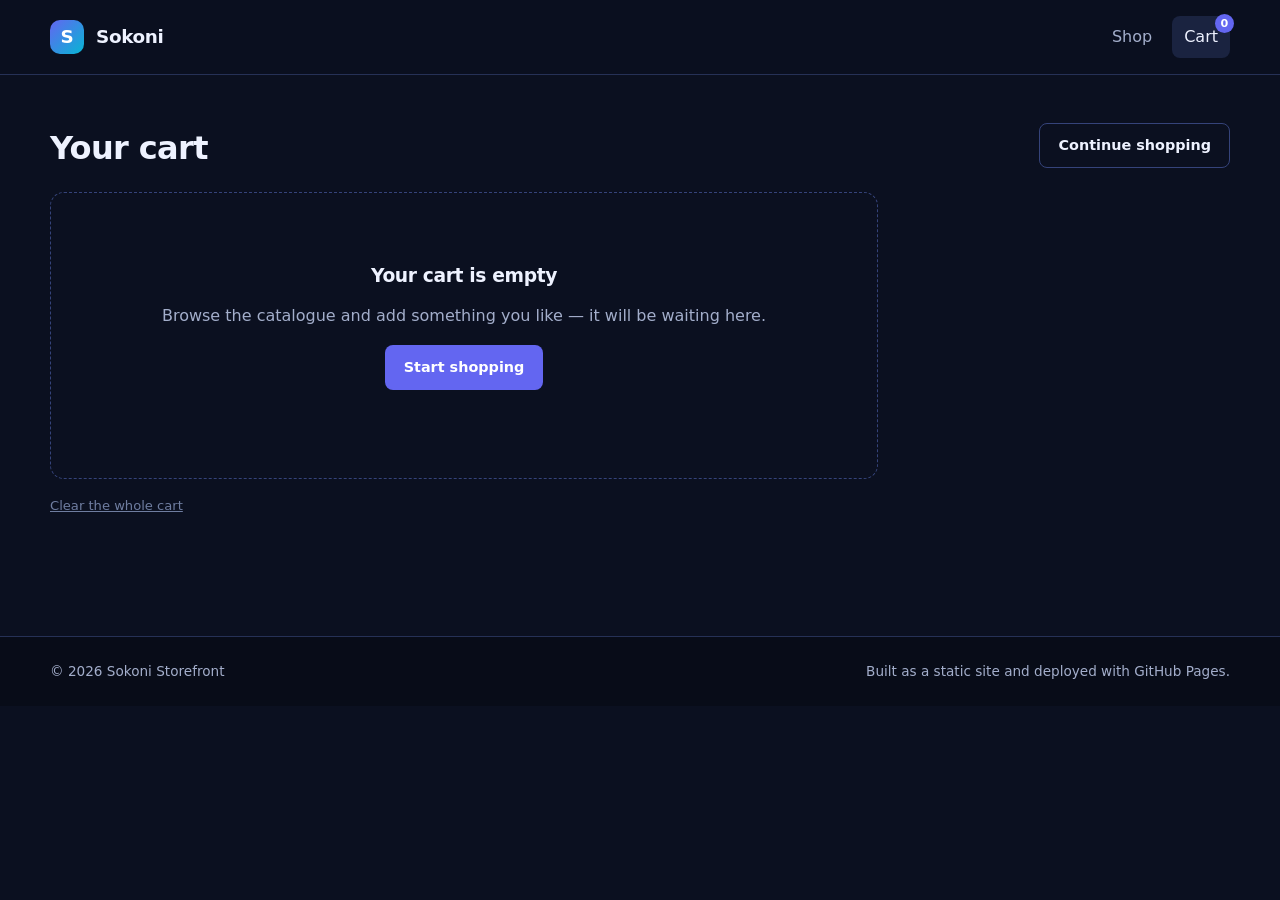
==== cart.html @ 2fd1b523 "feat: build the cart page with quantity controls Line items, stepping, direct quantity entry and rem" ====
<!doctype html>
<html lang="en">
  <head>
    <meta charset="utf-8" />
    <meta name="viewport" content="width=device-width, initial-scale=1" />
    <title>Your cart — Sokoni</title>
    <meta name="description" content="Review the items in your Sokoni cart before checking out." />
    <link rel="stylesheet" href="assets/css/main.css" />
  </head>
  <body>
    <a class="skip-link" href="#main">Skip to content</a>

    <header class="site-header">
      <div class="shell header-inner">
        <a class="brand" href="index.html">
          <span class="brand-mark">S</span>
          Sokoni
        </a>
        <nav class="nav" aria-label="Primary">
          <a href="index.html">Shop</a>
          <a class="cart-link" href="cart.html">
            Cart
            <span class="badge" data-cart-count hidden>0</span>
          </a>
        </nav>
      </div>
    </header>

    <main id="main" class="section shell">
      <div class="section-head">
        <div>
          <h1>Your cart</h1>
        </div>
        <a class="btn btn-ghost" href="index.html">Continue shopping</a>
      </div>

      <div class="cart-layout">
        <div>
          <ul class="lines" id="cart-lines"></ul>

          <div class="empty" id="cart-empty" hidden>
            <h3>Your cart is empty</h3>
            <p>Browse the catalogue and add something you like — it will be waiting here.</p>
            <p><a class="btn btn-primary" href="index.html">Start shopping</a></p>
          </div>

          <div class="cart-actions">
            <button class="link-danger" id="clear-cart">Clear the whole cart</button>
          </div>
        </div>

        <aside class="panel" id="cart-summary" hidden aria-label="Order summary">
          <h2>Order summary</h2>
          <p class="nudge" data-slot="nudge" hidden></p>
          <ul class="totals">
            <li><span>Subtotal</span><span data-slot="subtotal">—</span></li>
            <li><span>Delivery</span><span data-slot="delivery">—</span></li>
            <li class="grand"><span>Total</span><span data-slot="total">—</span></li>
          </ul>
        </aside>
      </div>
    </main>

    <footer class="site-footer">
      <div class="shell footer-inner">
        <span>© <span data-year></span> Sokoni Storefront</span>
        <span>Built as a static site and deployed with GitHub Pages.</span>
      </div>
    </footer>

    <script src="assets/js/data.js"></script>
    <script src="assets/js/store.js"></script>
    <script src="assets/js/ui.js"></script>
    <script src="assets/js/cart.js"></script>
  </body>
</html>
---- assets/css/main.css ----
/* ==========================================================================
   Sokoni Storefront — design tokens and components
   ========================================================================== */

:root {
  --bg: #0b1020;
  --bg-raised: #131a30;
  --bg-sunken: #080c18;
  --surface: #1a2340;
  --border: #263156;
  --border-strong: #35437a;

  --text: #eef2ff;
  --text-muted: #a3aecb;
  --text-faint: #6f7da0;

  --brand: #6366f1;
  --brand-strong: #818cf8;
  --brand-ink: #ffffff;
  --success: #22c55e;
  --warn: #f59e0b;
  --danger: #f87171;

  --radius-sm: 8px;
  --radius: 14px;
  --radius-lg: 20px;

  --shadow: 0 12px 32px rgba(3, 7, 18, 0.45);
  --shadow-sm: 0 4px 12px rgba(3, 7, 18, 0.3);

  --space-1: 4px;
  --space-2: 8px;
  --space-3: 12px;
  --space-4: 16px;
  --space-5: 24px;
  --space-6: 32px;
  --space-7: 48px;
  --space-8: 72px;

  --maxw: 1180px;
  --font: "Segoe UI", system-ui, -apple-system, "Helvetica Neue", Arial, sans-serif;
}

*,
*::before,
*::after {
  box-sizing: border-box;
}

body {
  margin: 0;
  background: var(--bg);
  color: var(--text);
  font-family: var(--font);
  font-size: 16px;
  line-height: 1.6;
  -webkit-font-smoothing: antialiased;
}

h1,
h2,
h3 {
  line-height: 1.2;
  margin: 0;
  letter-spacing: -0.02em;
}

a {
  color: var(--brand-strong);
}

img,
svg {
  max-width: 100%;
}

:focus-visible {
  outline: 2px solid var(--brand-strong);
  outline-offset: 2px;
  border-radius: 4px;
}

.shell {
  width: min(100% - 2 * var(--space-5), var(--maxw));
  margin-inline: auto;
}

.skip-link {
  position: absolute;
  left: -9999px;
}
.skip-link:focus {
  left: var(--space-4);
  top: var(--space-4);
  z-index: 100;
  background: var(--brand);
  color: var(--brand-ink);
  padding: var(--space-2) var(--space-4);
  border-radius: var(--radius-sm);
}

/* --------------------------------------------------------------- Header -- */

.site-header {
  position: sticky;
  top: 0;
  z-index: 40;
  background: rgba(11, 16, 32, 0.85);
  backdrop-filter: blur(12px);
  border-bottom: 1px solid var(--border);
}

.header-inner {
  display: flex;
  align-items: center;
  gap: var(--space-5);
  padding-block: var(--space-4);
}

.brand {
  display: flex;
  align-items: center;
  gap: var(--space-3);
  font-weight: 700;
  font-size: 1.15rem;
  color: var(--text);
  text-decoration: none;
  letter-spacing: -0.02em;
}

.brand-mark {
  display: grid;
  place-items: center;
  width: 34px;
  height: 34px;
  border-radius: 10px;
  background: linear-gradient(135deg, var(--brand), #06b6d4);
  color: var(--brand-ink);
  font-weight: 800;
}

.nav {
  display: flex;
  gap: var(--space-2);
  margin-left: auto;
  align-items: center;
}

.nav a {
  color: var(--text-muted);
  text-decoration: none;
  padding: var(--space-2) var(--space-3);
  border-radius: var(--radius-sm);
  font-weight: 500;
}

.nav a:hover {
  color: var(--text);
  background: var(--surface);
}

.nav a[aria-current="page"] {
  color: var(--text);
  background: var(--surface);
}

.cart-link {
  position: relative;
}

.badge {
  position: absolute;
  top: -2px;
  right: -4px;
  min-width: 19px;
  height: 19px;
  padding-inline: 5px;
  display: grid;
  place-items: center;
  border-radius: 999px;
  background: var(--brand);
  color: var(--brand-ink);
  font-size: 0.7rem;
  font-weight: 700;
}

/* ----------------------------------------------------------------- Hero -- */

.hero {
  padding-block: var(--space-8) var(--space-7);
  background:
    radial-gradient(900px 380px at 15% -10%, rgba(99, 102, 241, 0.28), transparent 65%),
    radial-gradient(700px 320px at 85% 0%, rgba(6, 182, 212, 0.2), transparent 60%);
}

.hero h1 {
  font-size: clamp(2rem, 5vw, 3.25rem);
  max-width: 16ch;
}

.hero p {
  color: var(--text-muted);
  font-size: 1.08rem;
  max-width: 56ch;
  margin-top: var(--space-4);
}

.eyebrow {
  margin: 0 0 var(--space-2);
  text-transform: uppercase;
  letter-spacing: 0.14em;
  font-size: 0.7rem;
  font-weight: 700;
  color: var(--brand-strong);
}

.hero-stats {
  display: flex;
  flex-wrap: wrap;
  gap: var(--space-6);
  margin-top: var(--space-6);
}

.hero-stats div strong {
  display: block;
  font-size: 1.5rem;
}

.hero-stats div span {
  color: var(--text-muted);
  font-size: 0.85rem;
}

/* -------------------------------------------------------------- Buttons -- */

.btn {
  display: inline-flex;
  align-items: center;
  justify-content: center;
  gap: var(--space-2);
  padding: 10px 18px;
  border-radius: var(--radius-sm);
  border: 1px solid transparent;
  font: inherit;
  font-weight: 600;
  font-size: 0.9rem;
  cursor: pointer;
  transition: background-color 0.15s ease, border-color 0.15s ease, transform 0.1s ease;
  text-decoration: none;
}

.btn:active {
  transform: translateY(1px);
}

.btn-primary {
  background: var(--brand);
  color: var(--brand-ink);
}
.btn-primary:hover:not(:disabled) {
  background: var(--brand-strong);
}

.btn-ghost {
  background: transparent;
  border-color: var(--border-strong);
  color: var(--text);
}
.btn-ghost:hover:not(:disabled) {
  background: var(--surface);
}

.btn:disabled {
  opacity: 0.45;
  cursor: not-allowed;
}

.btn-block {
  width: 100%;
}

.link-danger {
  background: none;
  border: 0;
  color: var(--text-faint);
  font: inherit;
  font-size: 0.82rem;
  cursor: pointer;
  padding: 0;
  text-decoration: underline;
}
.link-danger:hover {
  color: var(--danger);
}

/* ----------------------------------------------------------------- Grid -- */

.grid {
  display: grid;
  grid-template-columns: repeat(auto-fill, minmax(255px, 1fr));
  gap: var(--space-5);
  list-style: none;
  padding: 0;
  margin: 0;
}

.card {
  display: flex;
  flex-direction: column;
  background: var(--bg-raised);
  border: 1px solid var(--border);
  border-radius: var(--radius);
  overflow: hidden;
  transition: border-color 0.15s ease, transform 0.15s ease, box-shadow 0.15s ease;
}

.card:hover {
  border-color: var(--border-strong);
  transform: translateY(-3px);
  box-shadow: var(--shadow);
}

.art {
  display: grid;
  place-items: center;
  aspect-ratio: 16 / 10;
  color: var(--accent, var(--brand));
  background:
    radial-gradient(circle at 50% 45%, color-mix(in srgb, var(--accent, #6366f1) 30%, transparent), transparent 70%),
    var(--bg-sunken);
  border-bottom: 1px solid var(--border);
}

.art svg {
  width: 44%;
  height: auto;
}

.card-body {
  display: flex;
  flex-direction: column;
  gap: var(--space-2);
  padding: var(--space-4);
  flex: 1;
}

.card-title {
  font-size: 1.02rem;
}

.card-blurb {
  margin: 0;
  color: var(--text-muted);
  font-size: 0.86rem;
  flex: 1;
}

.card-meta {
  display: flex;
  align-items: center;
  gap: var(--space-2);
  flex-wrap: wrap;
}

.stars {
  color: var(--warn);
  letter-spacing: 1px;
  font-size: 0.85rem;
}

.rating-value {
  color: var(--text-muted);
  font-size: 0.8rem;
}

.pill {
  font-size: 0.68rem;
  font-weight: 700;
  text-transform: uppercase;
  letter-spacing: 0.06em;
  padding: 3px 8px;
  border-radius: 999px;
}

.pill-out {
  background: rgba(248, 113, 113, 0.15);
  color: var(--danger);
}

.pill-low {
  background: rgba(245, 158, 11, 0.15);
  color: var(--warn);
}

.card-foot {
  display: flex;
  align-items: center;
  justify-content: space-between;
  gap: var(--space-3);
  flex-wrap: wrap;
  margin-top: var(--space-2);
  padding-top: var(--space-3);
  border-top: 1px solid var(--border);
}

.price {
  font-size: 1.05rem;
  font-weight: 700;
}

.card-actions {
  display: flex;
  gap: var(--space-2);
}

.card-actions .btn {
  padding: 8px 12px;
  font-size: 0.82rem;
}

/* -------------------------------------------------------------- Sections -- */

.section {
  padding-block: var(--space-7);
}

.section-head {
  display: flex;
  align-items: flex-end;
  justify-content: space-between;
  gap: var(--space-4);
  flex-wrap: wrap;
  margin-bottom: var(--space-5);
}

.section-head h2 {
  font-size: 1.6rem;
}

.empty {
  text-align: center;
  padding: var(--space-8) var(--space-5);
  border: 1px dashed var(--border-strong);
  border-radius: var(--radius);
  color: var(--text-muted);
}

.empty h3 {
  color: var(--text);
  margin-bottom: var(--space-2);
}

/* ------------------------------------------------------------- Cart page -- */

.cart-layout {
  display: grid;
  grid-template-columns: minmax(0, 1fr) 320px;
  gap: var(--space-6);
  align-items: start;
}

.lines {
  list-style: none;
  margin: 0;
  padding: 0;
  display: flex;
  flex-direction: column;
  gap: var(--space-3);
}

.line {
  display: grid;
  grid-template-columns: 96px minmax(0, 1fr) auto auto auto;
  align-items: center;
  gap: var(--space-4);
  padding: var(--space-3);
  background: var(--bg-raised);
  border: 1px solid var(--border);
  border-radius: var(--radius);
}

.line .art {
  aspect-ratio: 1;
  border: 0;
  border-radius: var(--radius-sm);
}

.line .art svg {
  width: 50%;
}

.line-title {
  font-size: 0.98rem;
}

.line-unit {
  margin: 2px 0 0;
  color: var(--text-muted);
  font-size: 0.82rem;
}

.line-total {
  margin: 0;
  font-weight: 700;
  min-width: 92px;
  text-align: right;
}

.qty {
  display: flex;
  align-items: center;
  gap: 4px;
}

.qty-btn {
  width: 30px;
  height: 30px;
  border-radius: var(--radius-sm);
  border: 1px solid var(--border-strong);
  background: var(--surface);
  color: var(--text);
  font-size: 1rem;
  cursor: pointer;
}

.qty-btn:hover:not(:disabled) {
  border-color: var(--brand);
}

.qty-btn:disabled {
  opacity: 0.4;
  cursor: not-allowed;
}

.qty-input {
  width: 54px;
  text-align: center;
  padding: 6px;
}

.panel {
  background: var(--bg-raised);
  border: 1px solid var(--border);
  border-radius: var(--radius);
  padding: var(--space-5);
  position: sticky;
  top: 92px;
}

.panel h2 {
  font-size: 1.15rem;
  margin-bottom: var(--space-4);
}

.totals {
  list-style: none;
  margin: 0 0 var(--space-4);
  padding: 0;
  display: flex;
  flex-direction: column;
  gap: var(--space-2);
}

.totals li {
  display: flex;
  justify-content: space-between;
  gap: var(--space-4);
  color: var(--text-muted);
  font-size: 0.9rem;
}

.totals .grand {
  color: var(--text);
  font-size: 1.1rem;
  font-weight: 700;
  padding-top: var(--space-3);
  border-top: 1px solid var(--border);
}

.nudge {
  background: rgba(99, 102, 241, 0.12);
  border: 1px solid rgba(99, 102, 241, 0.35);
  color: var(--brand-strong);
  border-radius: var(--radius-sm);
  padding: var(--space-3);
  font-size: 0.82rem;
  margin-bottom: var(--space-4);
}

.cart-actions {
  display: flex;
  justify-content: space-between;
  align-items: center;
  margin-top: var(--space-4);
}

/* --------------------------------------------------------------- Dialog -- */

dialog {
  border: 1px solid var(--border-strong);
  border-radius: var(--radius-lg);
  background: var(--bg-raised);
  color: var(--text);
  padding: 0;
  width: min(560px, calc(100% - 2 * var(--space-5)));
  box-shadow: var(--shadow);
}

dialog::backdrop {
  background: rgba(3, 7, 18, 0.7);
  backdrop-filter: blur(3px);
}

.dialog-body {
  padding: var(--space-5);
  display: grid;
  grid-template-columns: 150px minmax(0, 1fr);
  gap: var(--space-5);
}

.dialog-body .art {
  border: 1px solid var(--border);
  border-radius: var(--radius);
  aspect-ratio: 1;
}

.dialog-foot {
  display: flex;
  justify-content: flex-end;
  gap: var(--space-3);
  padding: var(--space-4) var(--space-5);
  border-top: 1px solid var(--border);
}

/* --------------------------------------------------------------- Toasts -- */

.toast-host {
  position: fixed;
  bottom: var(--space-5);
  right: var(--space-5);
  z-index: 60;
  display: flex;
  flex-direction: column;
  gap: var(--space-2);
}

.toast {
  background: var(--surface);
  border: 1px solid var(--border-strong);
  border-left: 3px solid var(--brand);
  border-radius: var(--radius-sm);
  padding: var(--space-3) var(--space-4);
  font-size: 0.88rem;
  box-shadow: var(--shadow-sm);
  animation: toast-in 0.2s ease;
}

.toast.out {
  opacity: 0;
  transition: opacity 0.35s ease;
}

@keyframes toast-in {
  from {
    opacity: 0;
    transform: translateY(8px);
  }
}

/* --------------------------------------------------------------- Footer -- */

.site-footer {
  margin-top: var(--space-8);
  border-top: 1px solid var(--border);
  background: var(--bg-sunken);
}

.footer-inner {
  display: flex;
  justify-content: space-between;
  gap: var(--space-4);
  flex-wrap: wrap;
  padding-block: var(--space-5);
  color: var(--text-muted);
  font-size: 0.85rem;
}
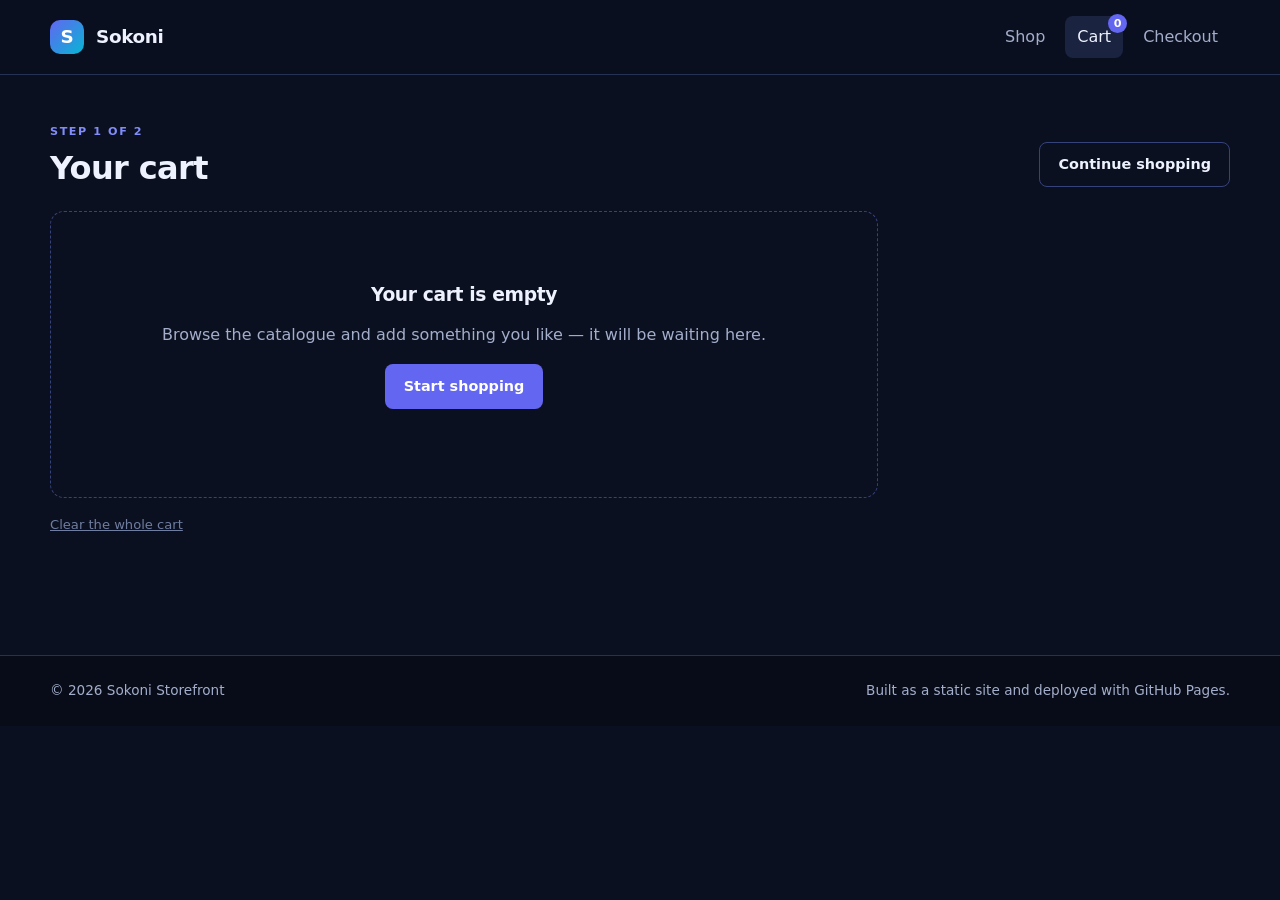
==== commit fa0c85c4: "feat: add checkout with validation and confirmation Validates delivery details on blur rather than o" ====
--- a/cart.html
+++ b/cart.html
@@ -22,6 +22,7 @@
             Cart
             <span class="badge" data-cart-count hidden>0</span>
           </a>
+          <a href="checkout.html">Checkout</a>
         </nav>
       </div>
     </header>
@@ -29,6 +30,7 @@
     <main id="main" class="section shell">
       <div class="section-head">
         <div>
+          <p class="eyebrow">Step 1 of 2</p>
           <h1>Your cart</h1>
         </div>
         <a class="btn btn-ghost" href="index.html">Continue shopping</a>
@@ -57,6 +59,7 @@
             <li><span>Delivery</span><span data-slot="delivery">—</span></li>
             <li class="grand"><span>Total</span><span data-slot="total">—</span></li>
           </ul>
+          <a class="btn btn-primary btn-block" href="checkout.html">Proceed to checkout</a>
         </aside>
       </div>
     </main>
--- a/assets/css/main.css
+++ b/assets/css/main.css
@@ -594,6 +594,83 @@
   margin-top: var(--space-4);
 }
 
+/* --------------------------------------------------------- Checkout page -- */
+
+.checkout-layout {
+  display: grid;
+  grid-template-columns: minmax(0, 1fr) 340px;
+  gap: var(--space-6);
+  align-items: start;
+}
+
+.form-grid {
+  display: grid;
+  grid-template-columns: repeat(2, minmax(0, 1fr));
+  gap: var(--space-4);
+}
+
+.form-grid .span-2 {
+  grid-column: 1 / -1;
+}
+
+.error {
+  color: var(--danger);
+  font-size: 0.78rem;
+  min-height: 1.1em;
+}
+
+.review-list {
+  list-style: none;
+  margin: 0 0 var(--space-4);
+  padding: 0 0 var(--space-4);
+  border-bottom: 1px solid var(--border);
+  display: flex;
+  flex-direction: column;
+  gap: var(--space-3);
+}
+
+.review-list li {
+  display: flex;
+  justify-content: space-between;
+  gap: var(--space-4);
+  font-size: 0.9rem;
+}
+
+.review-qty {
+  color: var(--text-muted);
+}
+
+.confirmation {
+  text-align: center;
+  padding: var(--space-8) var(--space-5);
+  background: var(--bg-raised);
+  border: 1px solid var(--border);
+  border-radius: var(--radius-lg);
+}
+
+.confirmation .tick {
+  display: grid;
+  place-items: center;
+  width: 62px;
+  height: 62px;
+  margin: 0 auto var(--space-4);
+  border-radius: 50%;
+  background: rgba(34, 197, 94, 0.15);
+  color: var(--success);
+  font-size: 1.8rem;
+}
+
+.reference {
+  display: inline-block;
+  margin-top: var(--space-4);
+  padding: var(--space-2) var(--space-4);
+  background: var(--bg-sunken);
+  border: 1px solid var(--border-strong);
+  border-radius: var(--radius-sm);
+  font-family: ui-monospace, "Cascadia Code", Consolas, monospace;
+  letter-spacing: 0.08em;
+}
+
 /* --------------------------------------------------------------- Dialog -- */
 
 dialog {
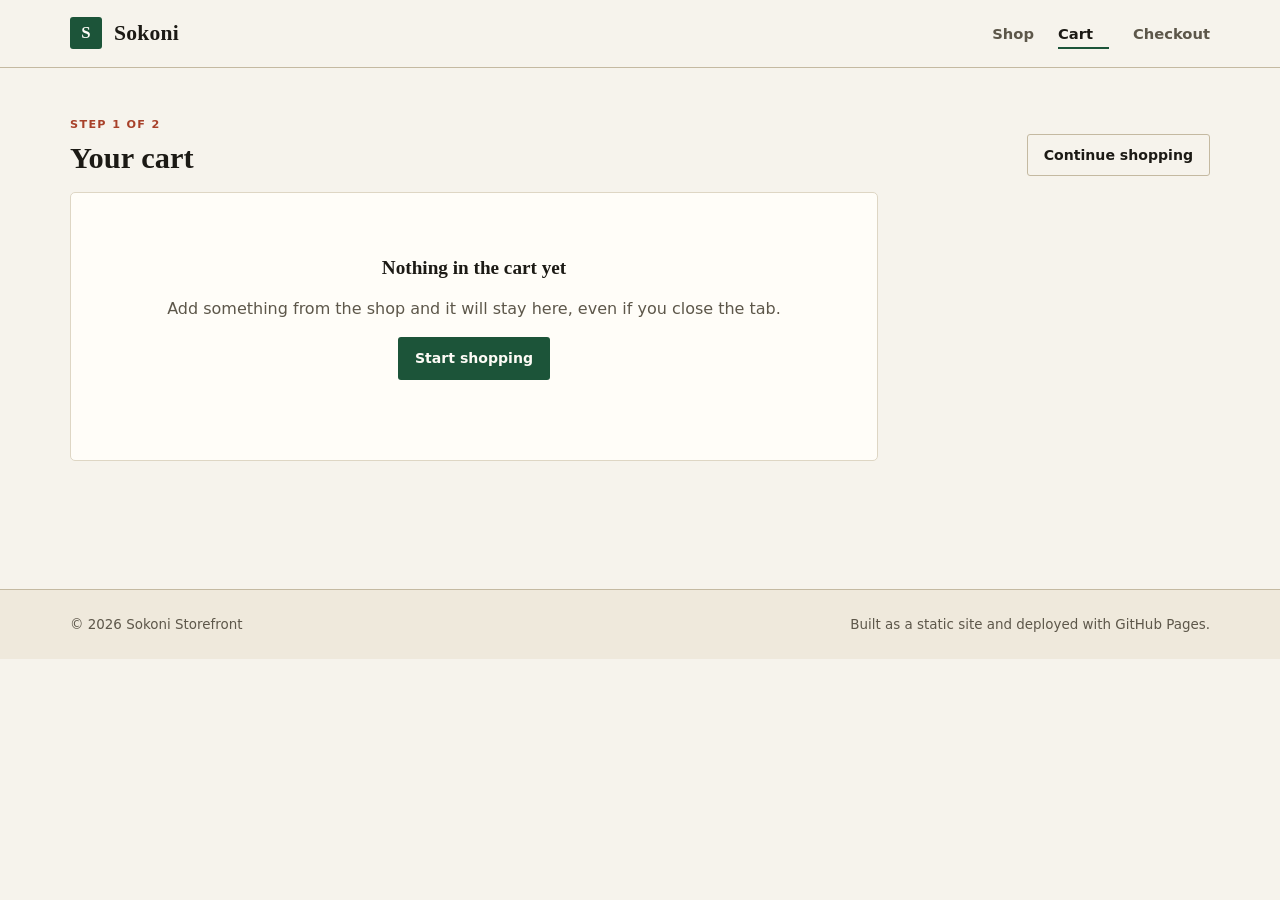
==== commit 9a347aa3: "style: give the shop a market look Paper background, serif headings, thin rules and square corners i" ====
--- a/cart.html
+++ b/cart.html
@@ -3,7 +3,7 @@
   <head>
     <meta charset="utf-8" />
     <meta name="viewport" content="width=device-width, initial-scale=1" />
-    <title>Your cart — Sokoni</title>
+    <title>Your cart | Sokoni</title>
     <meta name="description" content="Review the items in your Sokoni cart before checking out." />
     <link rel="stylesheet" href="assets/css/main.css" />
   </head>
@@ -41,8 +41,8 @@
           <ul class="lines" id="cart-lines"></ul>
 
           <div class="empty" id="cart-empty" hidden>
-            <h3>Your cart is empty</h3>
-            <p>Browse the catalogue and add something you like — it will be waiting here.</p>
+            <h3>Nothing in the cart yet</h3>
+            <p>Add something from the shop and it will stay here, even if you close the tab.</p>
             <p><a class="btn btn-primary" href="index.html">Start shopping</a></p>
           </div>
 
@@ -55,9 +55,9 @@
           <h2>Order summary</h2>
           <p class="nudge" data-slot="nudge" hidden></p>
           <ul class="totals">
-            <li><span>Subtotal</span><span data-slot="subtotal">—</span></li>
-            <li><span>Delivery</span><span data-slot="delivery">—</span></li>
-            <li class="grand"><span>Total</span><span data-slot="total">—</span></li>
+            <li><span>Subtotal</span><span data-slot="subtotal">-</span></li>
+            <li><span>Delivery</span><span data-slot="delivery">-</span></li>
+            <li class="grand"><span>Total</span><span data-slot="total">-</span></li>
           </ul>
           <a class="btn btn-primary btn-block" href="checkout.html">Proceed to checkout</a>
         </aside>
@@ -73,6 +73,7 @@
 
     <script src="assets/js/data.js"></script>
     <script src="assets/js/store.js"></script>
+    <script src="assets/js/pricing.js"></script>
     <script src="assets/js/ui.js"></script>
     <script src="assets/js/cart.js"></script>
   </body>
--- a/assets/css/main.css
+++ b/assets/css/main.css
@@ -1,44 +1,42 @@
 /* ==========================================================================
-   Sokoni Storefront — design tokens and components
+   Sokoni Storefront
+   Sokoni is Swahili for "at the market", so the look borrows from a printed
+   market listing: paper background, ink text, thin rules, square corners.
    ========================================================================== */
 
 :root {
-  --bg: #0b1020;
-  --bg-raised: #131a30;
-  --bg-sunken: #080c18;
-  --surface: #1a2340;
-  --border: #263156;
-  --border-strong: #35437a;
-
-  --text: #eef2ff;
-  --text-muted: #a3aecb;
-  --text-faint: #6f7da0;
-
-  --brand: #6366f1;
-  --brand-strong: #818cf8;
-  --brand-ink: #ffffff;
-  --success: #22c55e;
-  --warn: #f59e0b;
-  --danger: #f87171;
-
-  --radius-sm: 8px;
-  --radius: 14px;
-  --radius-lg: 20px;
-
-  --shadow: 0 12px 32px rgba(3, 7, 18, 0.45);
-  --shadow-sm: 0 4px 12px rgba(3, 7, 18, 0.3);
-
-  --space-1: 4px;
-  --space-2: 8px;
-  --space-3: 12px;
-  --space-4: 16px;
-  --space-5: 24px;
-  --space-6: 32px;
-  --space-7: 48px;
-  --space-8: 72px;
-
-  --maxw: 1180px;
-  --font: "Segoe UI", system-ui, -apple-system, "Helvetica Neue", Arial, sans-serif;
+  --paper: #f6f3ec;
+  --surface: #fffdf8;
+  --surface-alt: #efe9dc;
+  --rule: #ded6c4;
+  --rule-strong: #c4b9a1;
+
+  --ink: #1c1a15;
+  --ink-soft: #5d574a;
+  --ink-faint: #8a8271;
+
+  --green: #1c5439;
+  --green-dark: #143d29;
+  --clay: #a8412a;
+  --gold: #9a7616;
+  --on-dark: #fdfbf6;
+
+  /* Corners stay small on purpose. Big pill shapes read as a template. */
+  --r: 3px;
+  --r-lg: 5px;
+
+  --s1: 4px;
+  --s2: 8px;
+  --s3: 12px;
+  --s4: 16px;
+  --s5: 24px;
+  --s6: 32px;
+  --s7: 48px;
+  --s8: 64px;
+
+  --maxw: 1140px;
+  --serif: Georgia, "Iowan Old Style", "Palatino Linotype", "Times New Roman", serif;
+  --sans: "Segoe UI", system-ui, -apple-system, "Helvetica Neue", Arial, sans-serif;
 }
 
 *,
@@ -49,9 +47,9 @@
 
 body {
   margin: 0;
-  background: var(--bg);
-  color: var(--text);
-  font-family: var(--font);
+  background: var(--paper);
+  color: var(--ink);
+  font-family: var(--sans);
   font-size: 16px;
   line-height: 1.6;
   -webkit-font-smoothing: antialiased;
@@ -60,28 +58,27 @@
 h1,
 h2,
 h3 {
-  line-height: 1.2;
   margin: 0;
-  letter-spacing: -0.02em;
+  font-family: var(--serif);
+  font-weight: 700;
+  line-height: 1.15;
 }
 
 a {
-  color: var(--brand-strong);
-}
-
-img,
-svg {
+  color: var(--green);
+}
+
+img {
   max-width: 100%;
 }
 
 :focus-visible {
-  outline: 2px solid var(--brand-strong);
+  outline: 2px solid var(--green);
   outline-offset: 2px;
-  border-radius: 4px;
 }
 
 .shell {
-  width: min(100% - 2 * var(--space-5), var(--maxw));
+  width: min(100% - 2 * var(--s5), var(--maxw));
   margin-inline: auto;
 }
 
@@ -90,13 +87,13 @@
   left: -9999px;
 }
 .skip-link:focus {
-  left: var(--space-4);
-  top: var(--space-4);
+  left: var(--s4);
+  top: var(--s4);
   z-index: 100;
-  background: var(--brand);
-  color: var(--brand-ink);
-  padding: var(--space-2) var(--space-4);
-  border-radius: var(--radius-sm);
+  background: var(--green);
+  color: var(--on-dark);
+  padding: var(--s2) var(--s4);
+  border-radius: var(--r);
 }
 
 /* --------------------------------------------------------------- Header -- */
@@ -105,130 +102,121 @@
   position: sticky;
   top: 0;
   z-index: 40;
-  background: rgba(11, 16, 32, 0.85);
-  backdrop-filter: blur(12px);
-  border-bottom: 1px solid var(--border);
+  background: var(--paper);
+  border-bottom: 1px solid var(--rule-strong);
 }
 
 .header-inner {
   display: flex;
   align-items: center;
-  gap: var(--space-5);
-  padding-block: var(--space-4);
+  gap: var(--s5);
+  padding-block: var(--s4);
 }
 
 .brand {
   display: flex;
   align-items: center;
-  gap: var(--space-3);
-  font-weight: 700;
-  font-size: 1.15rem;
-  color: var(--text);
+  gap: var(--s3);
+  font-family: var(--serif);
+  font-size: 1.35rem;
+  font-weight: 700;
+  letter-spacing: 0.01em;
+  color: var(--ink);
   text-decoration: none;
-  letter-spacing: -0.02em;
 }
 
 .brand-mark {
   display: grid;
   place-items: center;
-  width: 34px;
-  height: 34px;
-  border-radius: 10px;
-  background: linear-gradient(135deg, var(--brand), #06b6d4);
-  color: var(--brand-ink);
-  font-weight: 800;
+  width: 32px;
+  height: 32px;
+  border-radius: var(--r);
+  background: var(--green);
+  color: var(--on-dark);
+  font-family: var(--serif);
+  font-size: 1.05rem;
+  font-weight: 700;
 }
 
 .nav {
   display: flex;
-  gap: var(--space-2);
+  gap: var(--s5);
   margin-left: auto;
   align-items: center;
 }
 
 .nav a {
-  color: var(--text-muted);
+  position: relative;
+  padding: var(--s1) 0;
+  color: var(--ink-soft);
+  font-size: 0.92rem;
+  font-weight: 600;
   text-decoration: none;
-  padding: var(--space-2) var(--space-3);
-  border-radius: var(--radius-sm);
-  font-weight: 500;
 }
 
 .nav a:hover {
-  color: var(--text);
-  background: var(--surface);
-}
-
+  color: var(--ink);
+}
+
+/* Underline the current page rather than filling a pill behind it. */
 .nav a[aria-current="page"] {
-  color: var(--text);
-  background: var(--surface);
+  color: var(--ink);
+  box-shadow: inset 0 -2px 0 var(--green);
 }
 
 .cart-link {
   position: relative;
+  padding-right: var(--s4) !important;
 }
 
 .badge {
   position: absolute;
-  top: -2px;
-  right: -4px;
-  min-width: 19px;
-  height: 19px;
+  top: -6px;
+  right: -2px;
+  min-width: 18px;
+  height: 18px;
   padding-inline: 5px;
   display: grid;
   place-items: center;
   border-radius: 999px;
-  background: var(--brand);
-  color: var(--brand-ink);
+  background: var(--clay);
+  color: var(--on-dark);
+  font-size: 0.68rem;
+  font-weight: 700;
+}
+
+/* display:grid above beats the browser's [hidden] rule, so say it again. */
+.badge[hidden] {
+  display: none;
+}
+
+/* ----------------------------------------------------------------- Hero -- */
+
+.hero {
+  padding-block: var(--s7) var(--s6);
+  border-bottom: 1px solid var(--rule);
+  background: var(--surface-alt);
+}
+
+.hero h1 {
+  font-size: clamp(1.75rem, 4vw, 2.6rem);
+  max-width: 18ch;
+}
+
+.hero p {
+  margin-top: var(--s3);
+  max-width: 58ch;
+  color: var(--ink-soft);
+}
+
+.eyebrow {
+  margin: 0 0 var(--s2);
+  font-family: var(--sans);
   font-size: 0.7rem;
   font-weight: 700;
-}
-
-/* ----------------------------------------------------------------- Hero -- */
-
-.hero {
-  padding-block: var(--space-8) var(--space-7);
-  background:
-    radial-gradient(900px 380px at 15% -10%, rgba(99, 102, 241, 0.28), transparent 65%),
-    radial-gradient(700px 320px at 85% 0%, rgba(6, 182, 212, 0.2), transparent 60%);
-}
-
-.hero h1 {
-  font-size: clamp(2rem, 5vw, 3.25rem);
-  max-width: 16ch;
-}
-
-.hero p {
-  color: var(--text-muted);
-  font-size: 1.08rem;
-  max-width: 56ch;
-  margin-top: var(--space-4);
-}
-
-.eyebrow {
-  margin: 0 0 var(--space-2);
+  letter-spacing: 0.12em;
   text-transform: uppercase;
-  letter-spacing: 0.14em;
-  font-size: 0.7rem;
-  font-weight: 700;
-  color: var(--brand-strong);
-}
-
-.hero-stats {
-  display: flex;
-  flex-wrap: wrap;
-  gap: var(--space-6);
-  margin-top: var(--space-6);
-}
-
-.hero-stats div strong {
-  display: block;
-  font-size: 1.5rem;
-}
-
-.hero-stats div span {
-  color: var(--text-muted);
-  font-size: 0.85rem;
+  color: var(--clay);
 }
 
 /* -------------------------------------------------------------- Buttons -- */
@@ -237,41 +225,38 @@
   display: inline-flex;
   align-items: center;
   justify-content: center;
-  gap: var(--space-2);
-  padding: 10px 18px;
-  border-radius: var(--radius-sm);
+  gap: var(--s2);
+  padding: 9px 16px;
   border: 1px solid transparent;
+  border-radius: var(--r);
   font: inherit;
+  font-size: 0.88rem;
   font-weight: 600;
-  font-size: 0.9rem;
   cursor: pointer;
-  transition: background-color 0.15s ease, border-color 0.15s ease, transform 0.1s ease;
   text-decoration: none;
-}
-
-.btn:active {
-  transform: translateY(1px);
+  transition: background-color 0.12s ease, border-color 0.12s ease, color 0.12s ease;
 }
 
 .btn-primary {
-  background: var(--brand);
-  color: var(--brand-ink);
+  background: var(--green);
+  color: var(--on-dark);
 }
 .btn-primary:hover:not(:disabled) {
-  background: var(--brand-strong);
+  background: var(--green-dark);
 }
 
 .btn-ghost {
   background: transparent;
-  border-color: var(--border-strong);
-  color: var(--text);
+  border-color: var(--rule-strong);
+  color: var(--ink);
 }
 .btn-ghost:hover:not(:disabled) {
+  border-color: var(--ink);
   background: var(--surface);
 }
 
 .btn:disabled {
-  opacity: 0.45;
+  opacity: 0.4;
   cursor: not-allowed;
 }
 
@@ -280,230 +265,325 @@
 }
 
 .link-danger {
+  padding: 0;
+  border: 0;
   background: none;
-  border: 0;
-  color: var(--text-faint);
+  color: var(--ink-faint);
   font: inherit;
   font-size: 0.82rem;
+  text-decoration: underline;
   cursor: pointer;
-  padding: 0;
-  text-decoration: underline;
 }
 .link-danger:hover {
-  color: var(--danger);
+  color: var(--clay);
+}
+
+/* --------------------------------------------------------------- Filters -- */
+
+.toolbar {
+  display: flex;
+  flex-wrap: wrap;
+  align-items: flex-end;
+  gap: var(--s4);
+  margin-bottom: var(--s5);
+  padding: var(--s4) 0;
+  border-top: 1px solid var(--rule);
+  border-bottom: 1px solid var(--rule);
+}
+
+.field {
+  display: flex;
+  flex-direction: column;
+  gap: 5px;
+  min-width: 0;
+}
+
+.field label {
+  font-size: 0.7rem;
+  font-weight: 700;
+  letter-spacing: 0.1em;
+  text-transform: uppercase;
+  color: var(--ink-faint);
+}
+
+.field-grow {
+  flex: 1 1 240px;
+}
+
+input,
+select,
+textarea {
+  width: 100%;
+  padding: 9px 11px;
+  border: 1px solid var(--rule-strong);
+  border-radius: var(--r);
+  background: var(--surface);
+  color: var(--ink);
+  font: inherit;
+  font-size: 0.92rem;
+}
+
+input:focus,
+select:focus,
+textarea:focus {
+  outline: none;
+  border-color: var(--green);
+  box-shadow: inset 0 0 0 1px var(--green);
+}
+
+input[aria-invalid="true"],
+textarea[aria-invalid="true"] {
+  border-color: var(--clay);
+}
+
+.result-count {
+  margin: 0;
+  color: var(--ink-soft);
+  font-size: 0.88rem;
+}
+
+/* -------------------------------------------------------------- Sections -- */
+
+.section {
+  padding-block: var(--s7);
+}
+
+.section-head {
+  display: flex;
+  align-items: flex-end;
+  justify-content: space-between;
+  gap: var(--s4);
+  flex-wrap: wrap;
+  margin-bottom: var(--s4);
+}
+
+.section-head h1 {
+  font-size: 1.9rem;
+}
+
+.section-head h2 {
+  font-size: 1.5rem;
+}
+
+.empty {
+  padding: var(--s8) var(--s5);
+  border: 1px solid var(--rule);
+  border-radius: var(--r-lg);
+  background: var(--surface);
+  color: var(--ink-soft);
+  text-align: center;
+}
+
+.empty h3 {
+  margin-bottom: var(--s2);
+  font-size: 1.2rem;
+  color: var(--ink);
 }
 
 /* ----------------------------------------------------------------- Grid -- */
 
 .grid {
   display: grid;
-  grid-template-columns: repeat(auto-fill, minmax(255px, 1fr));
-  gap: var(--space-5);
+  grid-template-columns: repeat(auto-fill, minmax(230px, 1fr));
+  gap: var(--s5);
+  margin: 0;
+  padding: 0;
   list-style: none;
-  padding: 0;
-  margin: 0;
 }
 
 .card {
   display: flex;
   flex-direction: column;
-  background: var(--bg-raised);
-  border: 1px solid var(--border);
-  border-radius: var(--radius);
+  border: 1px solid var(--rule);
+  border-radius: var(--r-lg);
+  background: var(--surface);
   overflow: hidden;
-  transition: border-color 0.15s ease, transform 0.15s ease, box-shadow 0.15s ease;
+  transition: border-color 0.12s ease;
 }
 
 .card:hover {
-  border-color: var(--border-strong);
-  transform: translateY(-3px);
-  box-shadow: var(--shadow);
+  border-color: var(--rule-strong);
 }
 
 .art {
+  position: relative;
+  aspect-ratio: 1;
+  overflow: hidden;
+  background: var(--surface-alt);
+  border-bottom: 1px solid var(--rule);
+}
+
+.art img {
+  display: block;
+  width: 100%;
+  height: 100%;
+  object-fit: cover;
+}
+
+/* Only shown when a photo fails to load. */
+.art-missing {
   display: grid;
   place-items: center;
-  aspect-ratio: 16 / 10;
-  color: var(--accent, var(--brand));
-  background:
-    radial-gradient(circle at 50% 45%, color-mix(in srgb, var(--accent, #6366f1) 30%, transparent), transparent 70%),
-    var(--bg-sunken);
-  border-bottom: 1px solid var(--border);
-}
-
-.art svg {
-  width: 44%;
-  height: auto;
+  padding: var(--s4);
+  background: color-mix(in srgb, var(--accent, #1c5439) 18%, var(--surface-alt));
+}
+
+.art-missing::after {
+  content: attr(data-label);
+  font-size: 0.8rem;
+  font-weight: 600;
+  text-align: center;
+  color: var(--ink);
 }
 
 .card-body {
   display: flex;
   flex-direction: column;
-  gap: var(--space-2);
-  padding: var(--space-4);
+  gap: var(--s2);
   flex: 1;
+  padding: var(--s4);
+}
+
+.card-body .eyebrow {
+  margin-bottom: 0;
+  color: var(--ink-faint);
 }
 
 .card-title {
   font-size: 1.02rem;
+  font-family: var(--sans);
+  font-weight: 700;
+  letter-spacing: -0.005em;
 }
 
 .card-blurb {
+  flex: 1;
   margin: 0;
-  color: var(--text-muted);
-  font-size: 0.86rem;
-  flex: 1;
+  color: var(--ink-soft);
+  font-size: 0.85rem;
 }
 
 .card-meta {
   display: flex;
   align-items: center;
-  gap: var(--space-2);
+  gap: var(--s2);
   flex-wrap: wrap;
 }
 
 .stars {
-  color: var(--warn);
+  color: var(--gold);
+  font-size: 0.82rem;
   letter-spacing: 1px;
-  font-size: 0.85rem;
 }
 
 .rating-value {
-  color: var(--text-muted);
-  font-size: 0.8rem;
+  color: var(--ink-faint);
+  font-size: 0.78rem;
 }
 
 .pill {
-  font-size: 0.68rem;
-  font-weight: 700;
+  padding: 2px 7px;
+  border-radius: var(--r);
+  font-size: 0.66rem;
+  font-weight: 700;
+  letter-spacing: 0.06em;
   text-transform: uppercase;
-  letter-spacing: 0.06em;
-  padding: 3px 8px;
-  border-radius: 999px;
 }
 
 .pill-out {
-  background: rgba(248, 113, 113, 0.15);
-  color: var(--danger);
+  background: var(--surface-alt);
+  color: var(--ink-faint);
+  border: 1px solid var(--rule-strong);
 }
 
 .pill-low {
-  background: rgba(245, 158, 11, 0.15);
-  color: var(--warn);
+  background: #f6e9d9;
+  color: var(--clay);
 }
 
 .card-foot {
   display: flex;
   align-items: center;
   justify-content: space-between;
-  gap: var(--space-3);
+  gap: var(--s3);
   flex-wrap: wrap;
-  margin-top: var(--space-2);
-  padding-top: var(--space-3);
-  border-top: 1px solid var(--border);
+  margin-top: var(--s2);
+  padding-top: var(--s3);
+  border-top: 1px solid var(--rule);
 }
 
 .price {
-  font-size: 1.05rem;
+  font-family: var(--serif);
+  font-size: 1.12rem;
   font-weight: 700;
 }
 
 .card-actions {
   display: flex;
-  gap: var(--space-2);
+  gap: var(--s2);
 }
 
 .card-actions .btn {
-  padding: 8px 12px;
-  font-size: 0.82rem;
-}
-
-/* -------------------------------------------------------------- Sections -- */
-
-.section {
-  padding-block: var(--space-7);
-}
-
-.section-head {
-  display: flex;
-  align-items: flex-end;
-  justify-content: space-between;
-  gap: var(--space-4);
-  flex-wrap: wrap;
-  margin-bottom: var(--space-5);
-}
-
-.section-head h2 {
-  font-size: 1.6rem;
-}
-
-.empty {
-  text-align: center;
-  padding: var(--space-8) var(--space-5);
-  border: 1px dashed var(--border-strong);
-  border-radius: var(--radius);
-  color: var(--text-muted);
-}
-
-.empty h3 {
-  color: var(--text);
-  margin-bottom: var(--space-2);
+  padding: 7px 11px;
+  font-size: 0.8rem;
 }
 
 /* ------------------------------------------------------------- Cart page -- */
 
 .cart-layout {
   display: grid;
-  grid-template-columns: minmax(0, 1fr) 320px;
-  gap: var(--space-6);
+  grid-template-columns: minmax(0, 1fr) 300px;
+  gap: var(--s6);
   align-items: start;
 }
 
 .lines {
-  list-style: none;
+  display: flex;
+  flex-direction: column;
+  gap: var(--s3);
   margin: 0;
   padding: 0;
-  display: flex;
-  flex-direction: column;
-  gap: var(--space-3);
+  list-style: none;
 }
 
 .line {
   display: grid;
-  grid-template-columns: 96px minmax(0, 1fr) auto auto auto;
+  grid-template-columns: 84px minmax(0, 1fr) auto auto auto;
   align-items: center;
-  gap: var(--space-4);
-  padding: var(--space-3);
-  background: var(--bg-raised);
-  border: 1px solid var(--border);
-  border-radius: var(--radius);
+  gap: var(--s4);
+  padding: var(--s3);
+  border: 1px solid var(--rule);
+  border-radius: var(--r-lg);
+  background: var(--surface);
 }
 
 .line .art {
-  aspect-ratio: 1;
-  border: 0;
-  border-radius: var(--radius-sm);
-}
-
-.line .art svg {
-  width: 50%;
+  border: 1px solid var(--rule);
+  border-radius: var(--r);
+}
+
+.line-body {
+  min-width: 0;
 }
 
 .line-title {
-  font-size: 0.98rem;
+  font-family: var(--sans);
+  font-size: 0.96rem;
+  font-weight: 700;
 }
 
 .line-unit {
   margin: 2px 0 0;
-  color: var(--text-muted);
-  font-size: 0.82rem;
+  color: var(--ink-soft);
+  font-size: 0.8rem;
 }
 
 .line-total {
   margin: 0;
-  font-weight: 700;
-  min-width: 92px;
+  min-width: 90px;
   text-align: right;
+  font-family: var(--serif);
+  font-weight: 700;
 }
 
 .qty {
@@ -513,100 +593,105 @@
 }
 
 .qty-btn {
-  width: 30px;
-  height: 30px;
-  border-radius: var(--radius-sm);
-  border: 1px solid var(--border-strong);
+  width: 28px;
+  height: 28px;
+  border: 1px solid var(--rule-strong);
+  border-radius: var(--r);
   background: var(--surface);
-  color: var(--text);
+  color: var(--ink);
   font-size: 1rem;
   cursor: pointer;
 }
 
 .qty-btn:hover:not(:disabled) {
-  border-color: var(--brand);
+  border-color: var(--ink);
 }
 
 .qty-btn:disabled {
-  opacity: 0.4;
+  opacity: 0.35;
   cursor: not-allowed;
 }
 
 .qty-input {
-  width: 54px;
+  width: 50px;
+  padding: 5px;
   text-align: center;
-  padding: 6px;
 }
 
 .panel {
-  background: var(--bg-raised);
-  border: 1px solid var(--border);
-  border-radius: var(--radius);
-  padding: var(--space-5);
   position: sticky;
-  top: 92px;
+  top: 88px;
+  padding: var(--s5);
+  border: 1px solid var(--rule-strong);
+  border-radius: var(--r-lg);
+  background: var(--surface);
 }
 
 .panel h2 {
+  margin-bottom: var(--s4);
   font-size: 1.15rem;
-  margin-bottom: var(--space-4);
 }
 
 .totals {
+  display: flex;
+  flex-direction: column;
+  gap: var(--s2);
+  margin: 0 0 var(--s4);
+  padding: 0;
   list-style: none;
-  margin: 0 0 var(--space-4);
-  padding: 0;
-  display: flex;
-  flex-direction: column;
-  gap: var(--space-2);
 }
 
 .totals li {
   display: flex;
   justify-content: space-between;
-  gap: var(--space-4);
-  color: var(--text-muted);
+  gap: var(--s4);
+  color: var(--ink-soft);
   font-size: 0.9rem;
 }
 
 .totals .grand {
-  color: var(--text);
+  padding-top: var(--s3);
+  border-top: 1px solid var(--rule);
+  color: var(--ink);
+  font-family: var(--serif);
   font-size: 1.1rem;
   font-weight: 700;
-  padding-top: var(--space-3);
-  border-top: 1px solid var(--border);
 }
 
 .nudge {
-  background: rgba(99, 102, 241, 0.12);
-  border: 1px solid rgba(99, 102, 241, 0.35);
-  color: var(--brand-strong);
-  border-radius: var(--radius-sm);
-  padding: var(--space-3);
+  margin-bottom: var(--s4);
+  padding: var(--s3);
+  border-left: 3px solid var(--gold);
+  background: #f6efe0;
+  color: #6b5411;
   font-size: 0.82rem;
-  margin-bottom: var(--space-4);
 }
 
 .cart-actions {
   display: flex;
   justify-content: space-between;
   align-items: center;
-  margin-top: var(--space-4);
+  margin-top: var(--s4);
 }
 
 /* --------------------------------------------------------- Checkout page -- */
 
 .checkout-layout {
   display: grid;
-  grid-template-columns: minmax(0, 1fr) 340px;
-  gap: var(--space-6);
+  grid-template-columns: minmax(0, 1fr) 320px;
+  gap: var(--s6);
   align-items: start;
+}
+
+#checkout-form h2 {
+  font-size: 1.3rem;
 }
 
 .form-grid {
   display: grid;
   grid-template-columns: repeat(2, minmax(0, 1fr));
-  gap: var(--space-4);
+  gap: var(--s4);
+  margin-block: var(--s4);
 }
 
 .form-grid .span-2 {
@@ -614,59 +699,70 @@
 }
 
 .error {
-  color: var(--danger);
+  min-height: 1.1em;
+  margin: 0;
+  color: var(--clay);
   font-size: 0.78rem;
-  min-height: 1.1em;
 }
 
 .review-list {
+  display: flex;
+  flex-direction: column;
+  gap: var(--s3);
+  margin: 0 0 var(--s4);
+  padding: 0 0 var(--s4);
+  border-bottom: 1px solid var(--rule);
   list-style: none;
-  margin: 0 0 var(--space-4);
-  padding: 0 0 var(--space-4);
-  border-bottom: 1px solid var(--border);
-  display: flex;
-  flex-direction: column;
-  gap: var(--space-3);
 }
 
 .review-list li {
   display: flex;
   justify-content: space-between;
-  gap: var(--space-4);
-  font-size: 0.9rem;
+  gap: var(--s4);
+  font-size: 0.88rem;
+}
+
+.review-name {
+  min-width: 0;
 }
 
 .review-qty {
-  color: var(--text-muted);
+  color: var(--ink-faint);
 }
 
 .confirmation {
+  max-width: 560px;
+  margin-inline: auto;
+  padding: var(--s8) var(--s5);
+  border: 1px solid var(--rule-strong);
+  border-radius: var(--r-lg);
+  background: var(--surface);
   text-align: center;
-  padding: var(--space-8) var(--space-5);
-  background: var(--bg-raised);
-  border: 1px solid var(--border);
-  border-radius: var(--radius-lg);
+}
+
+.confirmation h2 {
+  font-size: 1.6rem;
 }
 
 .confirmation .tick {
   display: grid;
   place-items: center;
-  width: 62px;
-  height: 62px;
-  margin: 0 auto var(--space-4);
+  width: 52px;
+  height: 52px;
+  margin: 0 auto var(--s4);
   border-radius: 50%;
-  background: rgba(34, 197, 94, 0.15);
-  color: var(--success);
-  font-size: 1.8rem;
+  background: var(--green);
+  color: var(--on-dark);
+  font-size: 1.5rem;
 }
 
 .reference {
   display: inline-block;
-  margin-top: var(--space-4);
-  padding: var(--space-2) var(--space-4);
-  background: var(--bg-sunken);
-  border: 1px solid var(--border-strong);
-  border-radius: var(--radius-sm);
+  margin-top: var(--s3);
+  padding: var(--s2) var(--s4);
+  border: 1px dashed var(--rule-strong);
+  border-radius: var(--r);
+  background: var(--paper);
   font-family: ui-monospace, "Cascadia Code", Consolas, monospace;
   letter-spacing: 0.08em;
 }
@@ -674,62 +770,70 @@
 /* --------------------------------------------------------------- Dialog -- */
 
 dialog {
-  border: 1px solid var(--border-strong);
-  border-radius: var(--radius-lg);
-  background: var(--bg-raised);
-  color: var(--text);
+  width: min(600px, calc(100% - 2 * var(--s5)));
   padding: 0;
-  width: min(560px, calc(100% - 2 * var(--space-5)));
-  box-shadow: var(--shadow);
+  border: 1px solid var(--rule-strong);
+  border-radius: var(--r-lg);
+  background: var(--surface);
+  color: var(--ink);
 }
 
 dialog::backdrop {
-  background: rgba(3, 7, 18, 0.7);
-  backdrop-filter: blur(3px);
+  background: rgba(28, 26, 21, 0.45);
 }
 
 .dialog-body {
-  padding: var(--space-5);
   display: grid;
-  grid-template-columns: 150px minmax(0, 1fr);
-  gap: var(--space-5);
+  grid-template-columns: 200px minmax(0, 1fr);
+  gap: var(--s5);
+  padding: var(--s5);
 }
 
 .dialog-body .art {
-  border: 1px solid var(--border);
-  border-radius: var(--radius);
-  aspect-ratio: 1;
+  border: 1px solid var(--rule);
+  border-radius: var(--r);
+}
+
+.dialog-body h2 {
+  margin-bottom: var(--s2);
+  font-size: 1.35rem;
+}
+
+.dialog-body .price {
+  display: block;
+  margin-top: var(--s3);
+  font-size: 1.3rem;
 }
 
 .dialog-foot {
   display: flex;
   justify-content: flex-end;
-  gap: var(--space-3);
-  padding: var(--space-4) var(--space-5);
-  border-top: 1px solid var(--border);
+  gap: var(--s3);
+  padding: var(--s4) var(--s5);
+  border-top: 1px solid var(--rule);
+  background: var(--paper);
 }
 
 /* --------------------------------------------------------------- Toasts -- */
 
 .toast-host {
   position: fixed;
-  bottom: var(--space-5);
-  right: var(--space-5);
+  right: var(--s5);
+  bottom: var(--s5);
   z-index: 60;
   display: flex;
   flex-direction: column;
-  gap: var(--space-2);
+  gap: var(--s2);
 }
 
 .toast {
+  padding: var(--s3) var(--s4);
+  border: 1px solid var(--rule-strong);
+  border-left: 3px solid var(--green);
+  border-radius: var(--r);
   background: var(--surface);
-  border: 1px solid var(--border-strong);
-  border-left: 3px solid var(--brand);
-  border-radius: var(--radius-sm);
-  padding: var(--space-3) var(--space-4);
-  font-size: 0.88rem;
-  box-shadow: var(--shadow-sm);
-  animation: toast-in 0.2s ease;
+  font-size: 0.86rem;
+  animation: toast-in 0.16s ease;
 }
 
 .toast.out {
@@ -740,25 +844,89 @@
 @keyframes toast-in {
   from {
     opacity: 0;
-    transform: translateY(8px);
+    transform: translateY(6px);
   }
 }
 
 /* --------------------------------------------------------------- Footer -- */
 
 .site-footer {
-  margin-top: var(--space-8);
-  border-top: 1px solid var(--border);
-  background: var(--bg-sunken);
+  margin-top: var(--s8);
+  border-top: 1px solid var(--rule-strong);
+  background: var(--surface-alt);
 }
 
 .footer-inner {
   display: flex;
   justify-content: space-between;
-  gap: var(--space-4);
+  gap: var(--s4);
   flex-wrap: wrap;
-  padding-block: var(--space-5);
-  color: var(--text-muted);
-  font-size: 0.85rem;
-}
-
+  padding-block: var(--s5);
+  color: var(--ink-soft);
+  font-size: 0.84rem;
+}
+
+/* ------------------------------------------------------------ Responsive -- */
+
+@media (max-width: 900px) {
+  .cart-layout,
+  .checkout-layout {
+    grid-template-columns: 1fr;
+  }
+
+  .panel {
+    position: static;
+  }
+}
+
+@media (max-width: 640px) {
+  .header-inner {
+    flex-wrap: wrap;
+    gap: var(--s3);
+  }
+
+  .nav {
+    width: 100%;
+    margin-left: 0;
+    justify-content: space-between;
+  }
+
+  .section {
+    padding-block: var(--s6);
+  }
+
+  .line {
+    grid-template-columns: 64px minmax(0, 1fr);
+    row-gap: var(--s3);
+  }
+
+  .line .qty,
+  .line .line-total,
+  .line .link-danger {
+    grid-column: 2;
+    justify-self: start;
+    text-align: left;
+  }
+
+  .form-grid,
+  .dialog-body {
+    grid-template-columns: 1fr;
+  }
+
+  .dialog-body .art {
+    max-width: 180px;
+  }
+
+  .card-foot {
+    align-items: flex-start;
+  }
+}
+
+@media (prefers-reduced-motion: reduce) {
+  *,
+  *::before,
+  *::after {
+    animation-duration: 0.01ms !important;
+    transition-duration: 0.01ms !important;
+  }
+}
